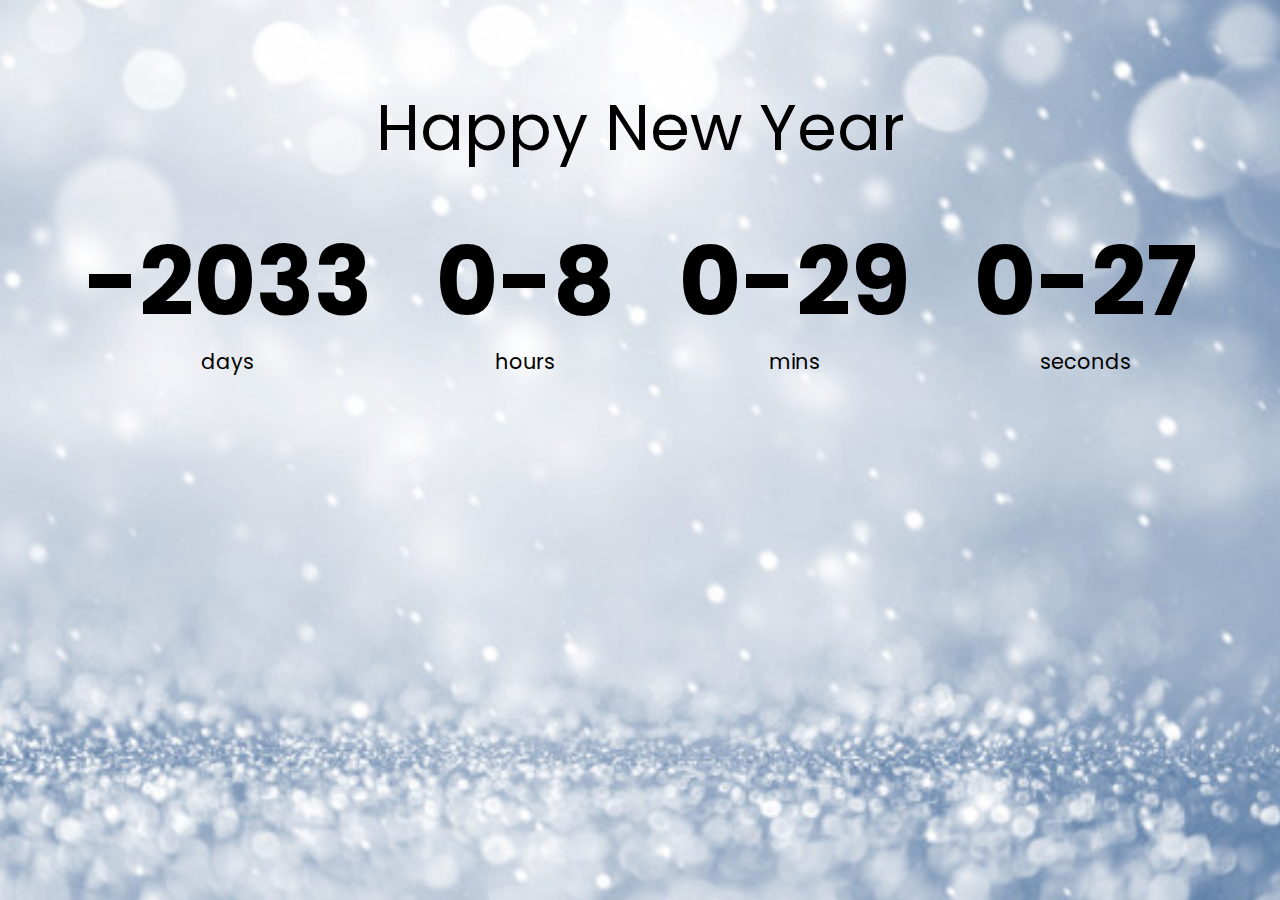
==== index.html @ e10a37ff "updated" ====
<!DOCTYPE html>
<html lang="en">

<head>
    <meta charset="UTF-8" />
    <meta name="viewport" content="width=device-width, initial-scale=1.0" />
    <title>Praveen Oruganti Countdown Timer</title>
    <link rel="stylesheet" href="style.css" />
    <script src="script.js" defer></script>
</head>

<body>
    <h1>Happy New Year</h1>

    <div class="countdown-container">
        <div class="countdown-el days-c">
            <p class="big-text" id="days">0</p>
            <span>days</span>
        </div>
        <div class="countdown-el hours-c">
            <p class="big-text" id="hours">0</p>
            <span>hours</span>
        </div>
        <div class="countdown-el mins-c">
            <p class="big-text" id="mins">0</p>
            <span>mins</span>
        </div>
        <div class="countdown-el seconds-c">
            <p class="big-text" id="seconds">0</p>
            <span>seconds</span>
        </div>
    </div>
</body>

</html>
---- style.css ----
@import url("https://fonts.googleapis.com/css2?family=Poppins:wght@200;400;600&display=swap");

* {
  box-sizing: border-box;
}

body {
  background-image: url("./newYear.jpg");
  background-size: cover;
  background-position: center center;
  display: flex;
  flex-direction: column;
  align-items: center;
  min-height: 100vh;
  font-family: "Poppins", sans-serif;
  margin: 0;
}

h1 {
  font-weight: normal;
  font-size: 4rem;
  margin-top: 5rem;
}

.countdown-container {
  display: flex;
  flex-wrap: wrap;
  justify-content: center;
}

.big-text {
  font-weight: bold;
  font-size: 6rem;
  line-height: 1;
  margin: 1rem 2rem;
}

.countdown-el {
  text-align: center;
}

.countdown-el span {
  font-size: 1.3rem;
}
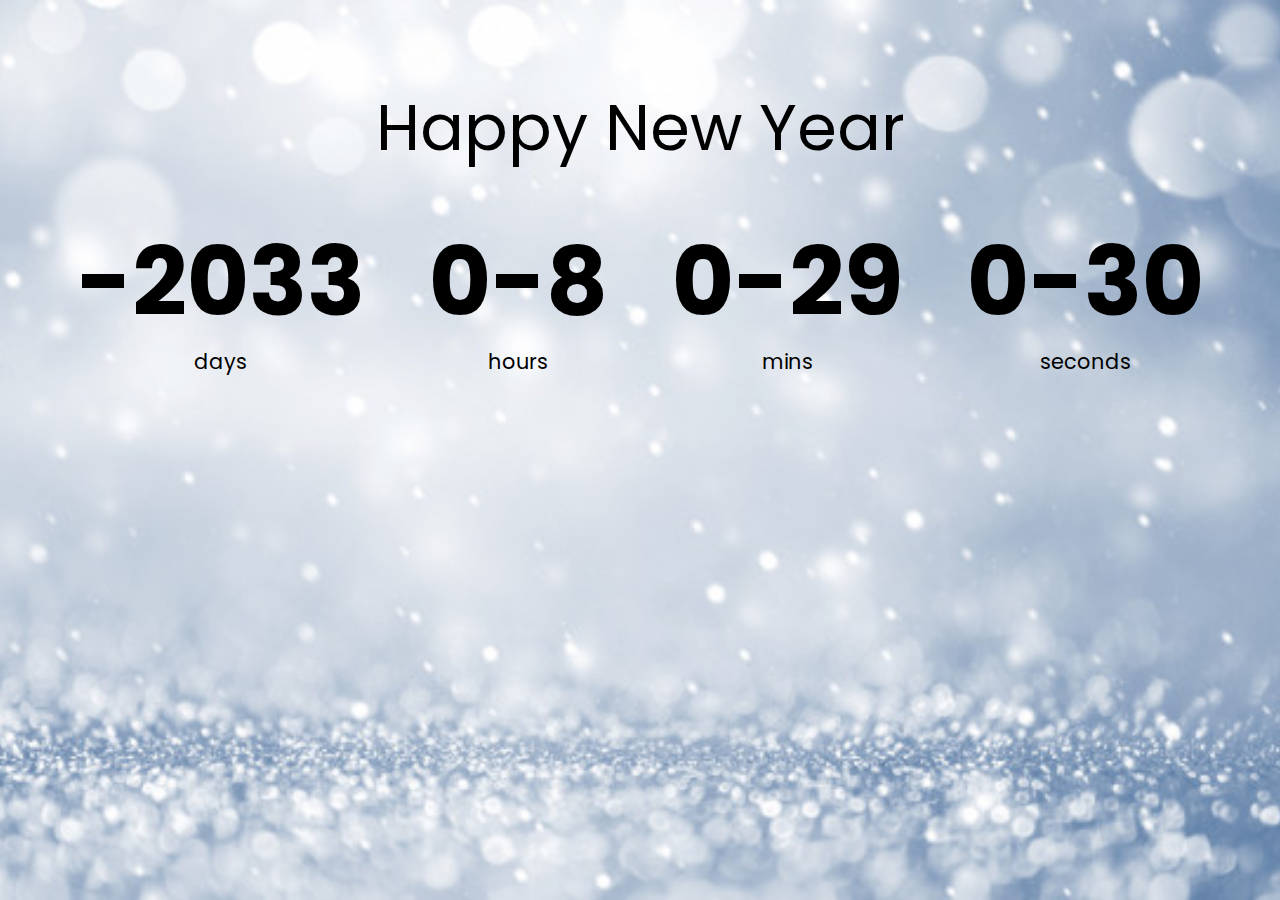
==== commit 8ebfb26b: "updated" ====
--- a/index.html
+++ b/index.html
@@ -5,6 +5,8 @@
     <meta charset="UTF-8" />
     <meta name="viewport" content="width=device-width, initial-scale=1.0" />
     <title>Praveen Oruganti Countdown Timer</title>
+    <link rel="icon" href="favicon.ico" />
+  <script data-name="BMC-Widget" src="https://cdnjs.buymeacoffee.com/1.0.0/widget.prod.min.js" data-id="praveenoruganti" data-description="Support me on Buy me a coffee!" data-message="Thank you for visiting. You can now buy me a coffee!" data-color="#5F7FFF" data-position="Right" data-x_margin="18" data-y_margin="18"></script>
     <link rel="stylesheet" href="style.css" />
     <script src="script.js" defer></script>
 </head>
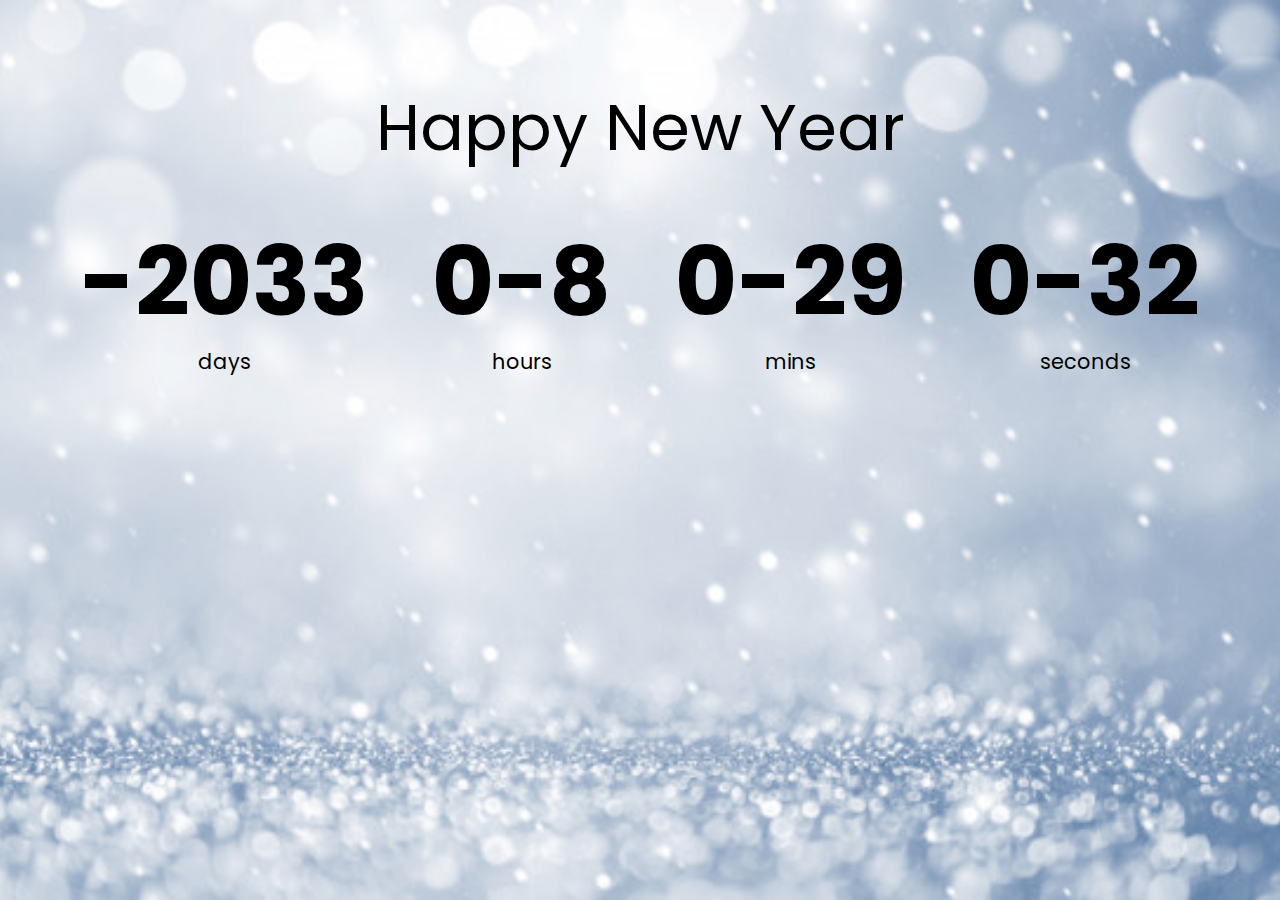
==== commit 98475441: "All About JavaScript" ====
--- a/index.html
+++ b/index.html
@@ -2,6 +2,16 @@
 <html lang="en">
 
 <head>
+<!-- Global site tag (gtag.js) - Google Analytics -->
+<script async src="https://www.googletagmanager.com/gtag/js?id=UA-186960773-2"></script>
+<script>
+  window.dataLayer = window.dataLayer || [];
+  function gtag(){dataLayer.push(arguments);}
+  gtag('js', new Date());
+
+  gtag('config', 'UA-186960773-2');
+</script>
+
     <meta charset="UTF-8" />
     <meta name="viewport" content="width=device-width, initial-scale=1.0" />
     <title>Praveen Oruganti Countdown Timer</title>
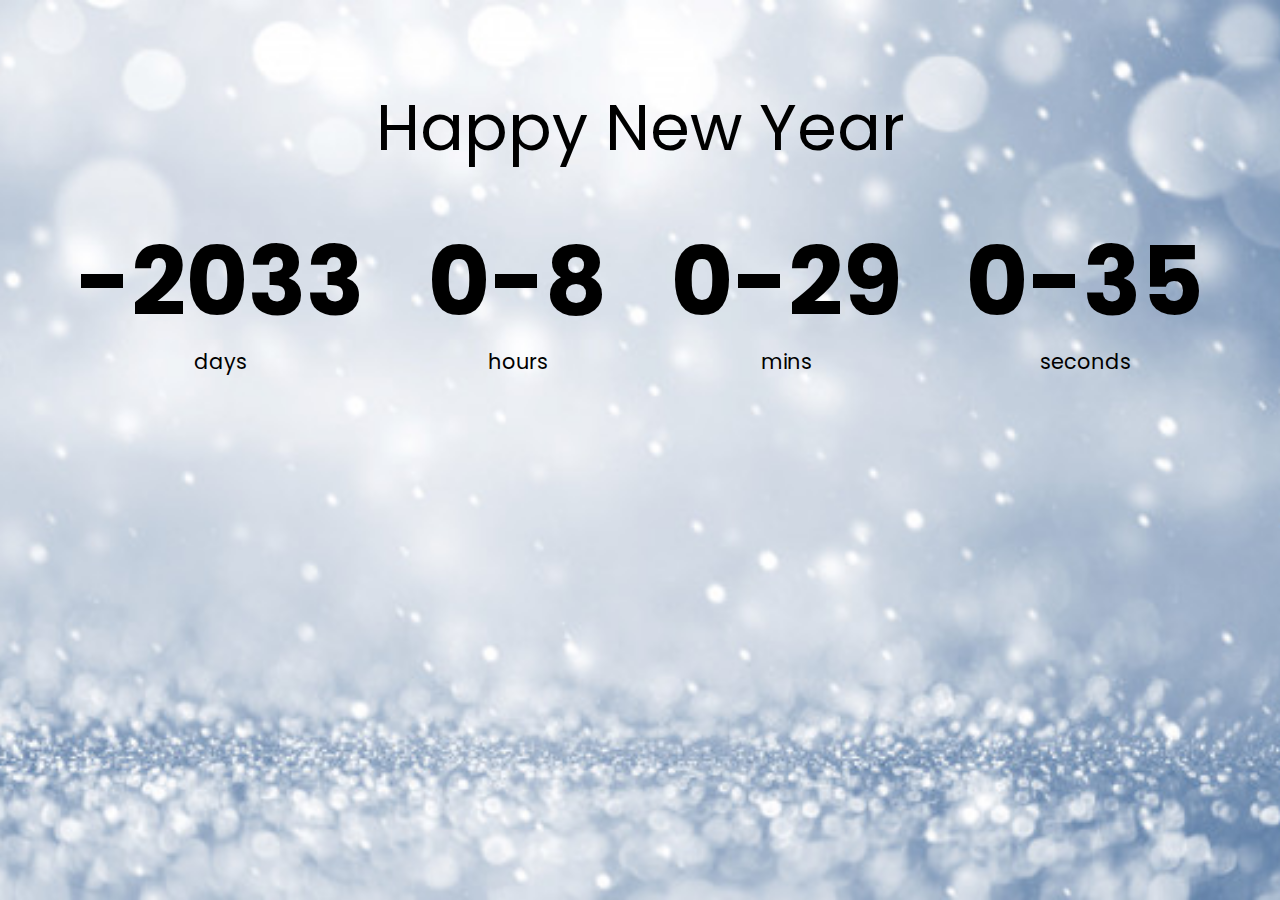
==== commit e41b7608: "updated" ====
--- a/index.html
+++ b/index.html
@@ -14,7 +14,7 @@
 
     <meta charset="UTF-8" />
     <meta name="viewport" content="width=device-width, initial-scale=1.0" />
-    <title>Praveen Oruganti Countdown Timer</title>
+    <title>Countdown Timer</title>
     <link rel="icon" href="favicon.ico" />
   <script data-name="BMC-Widget" src="https://cdnjs.buymeacoffee.com/1.0.0/widget.prod.min.js" data-id="praveenoruganti" data-description="Support me on Buy me a coffee!" data-message="Thank you for visiting. You can now buy me a coffee!" data-color="#5F7FFF" data-position="Right" data-x_margin="18" data-y_margin="18"></script>
     <link rel="stylesheet" href="style.css" />
